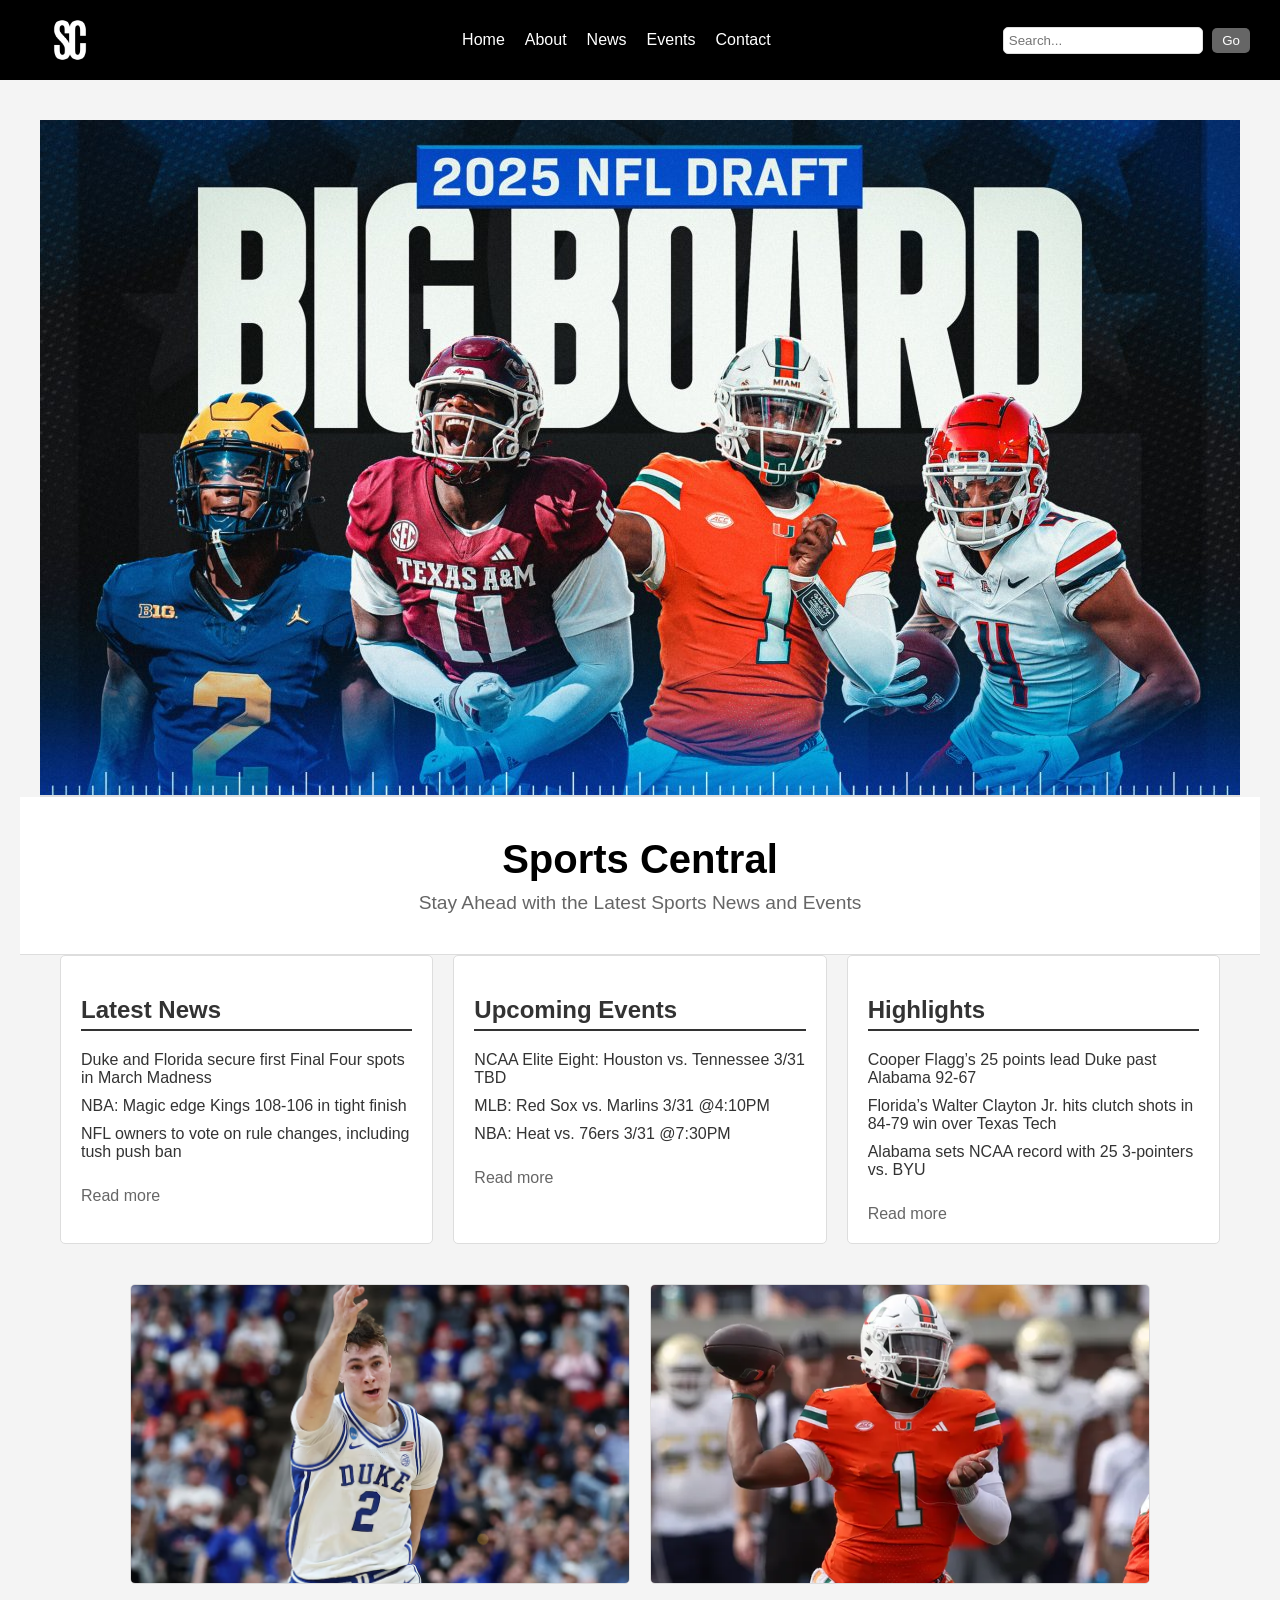
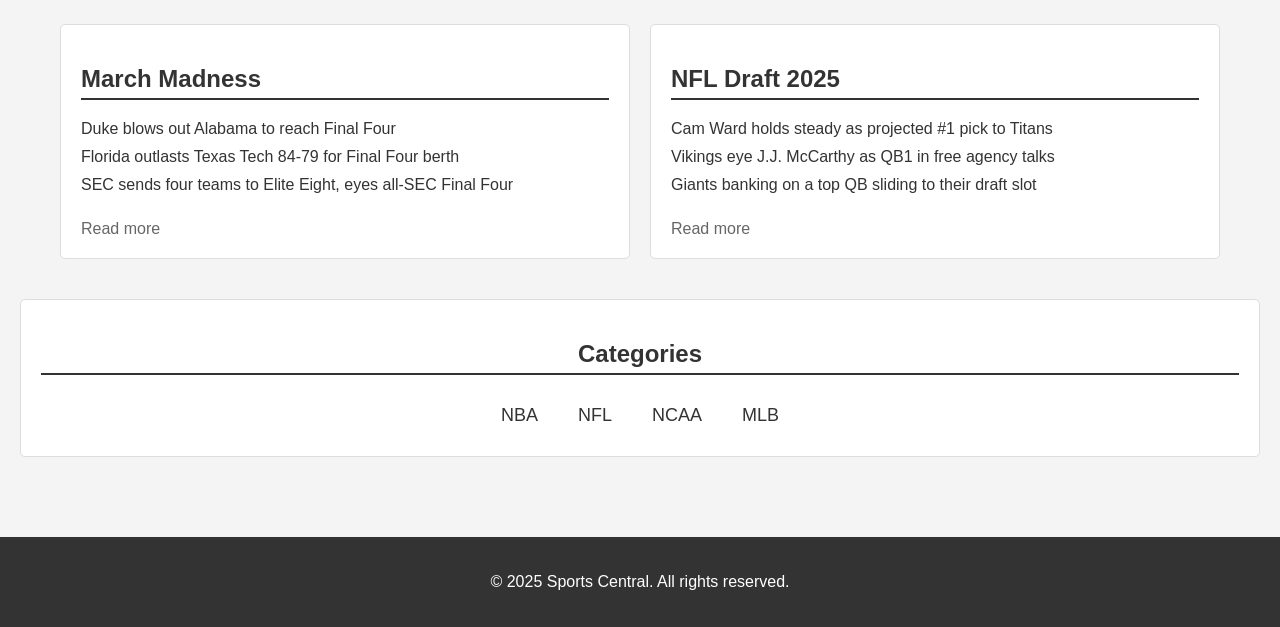
==== index.html @ 42796b0f "Add files via upload" ====
<!DOCTYPE html>
<html lang="en">
<head>
    <link rel="stylesheet" href="css/sports-central.css">
    <meta charset="UTF-8">
    <meta name="viewport" content="width=device-width, initial-scale=1.0">
    <title>Sports Central</title>
</head>
<body>
    <header>
        <div class="logo-container">
            <img src="images/sports-central-logo.png" alt="Sports Central logo" width="80">
        </div>
        <nav>
            <ul>
                <li><a href="index.html">Home</a></li>
                <li><a href="about.html">About</a></li>
                <li><a href="news.html">News</a></li>
                <li><a href="events.html">Events</a></li>
                <li><a href="contact.html">Contact</a></li>
            </ul>
        </nav>
        <form action="#" method="get" class="search-bar">
            <input type="text" placeholder="Search...">
            <button type="submit">Go</button>
        </form>
    </header>
    <main>
        <div class="banner">
            <img src="images/nfl-draft.jpg" alt="A view of the NFL draft big board, highlighting player selections, with several players positioned in the background." class="banner-image">
        </div>
        <div class="hero">
            <h1>Sports Central</h1>
            <p>Stay Ahead with the Latest Sports News and Events</p>
        </div>
        <div class="content-container">
            <section id="news">
                <h2>Latest News</h2>
                <ul>
                    <li>Duke and Florida secure first Final Four spots in March Madness</li>
                    <li>NBA: Magic edge Kings 108-106 in tight finish</li>
                    <li>NFL owners to vote on rule changes, including tush push ban</li>
                </ul>
                <a href="#" class="read-more">Read more</a>
            </section>
            <section id="events">
                <h2>Upcoming Events</h2>
                <ul>
                    <li>NCAA Elite Eight: Houston vs. Tennessee 3/31 TBD</li>
                    <li>MLB: Red Sox vs. Marlins 3/31 @4:10PM</li>
                    <li>NBA: Heat vs. 76ers 3/31 @7:30PM</li>
                </ul>
                <a href="#" class="read-more">Read more</a>
            </section>
            <section id="highlights">
                <h2>Highlights</h2>
                <ul>
                    <li>Cooper Flagg’s 25 points lead Duke past Alabama 92-67</li>
                    <li>Florida’s Walter Clayton Jr. hits clutch shots in 84-79 win over Texas Tech</li>
                    <li>Alabama sets NCAA record with 25 3-pointers vs. BYU</li>
                </ul>
                <a href="#" class="read-more">Read more</a>
            </section>
        </div>
        <div class="image-container">
            <img src="images/cooper-flag.jpg" alt="Cooper Flag shooting a free-throw" class="feature-image">
            <img src="images/cam-ward.jpg" alt="Cam Ward throwing a football" class="feature-image">
        </div>
        <div class="bottom-content-container">
            <section id="extra-box1">
                <h2>March Madness</h2>
                <ul>
                    <li>Duke blows out Alabama to reach Final Four</li>
                    <li>Florida outlasts Texas Tech 84-79 for Final Four berth</li>
                    <li>SEC sends four teams to Elite Eight, eyes all-SEC Final Four</li>
                </ul>
                <a href="#" class="read-more">Read more</a>
            </section>
            <section id="extra-box2">
                <h2>NFL Draft 2025</h2>
                <ul>
                    <li>Cam Ward holds steady as projected #1 pick to Titans</li>
                    <li>Vikings eye J.J. McCarthy as QB1 in free agency talks</li>
                    <li>Giants banking on a top QB sliding to their draft slot</li>
                </ul>
                <a href="#" class="read-more">Read more</a>
            </section>
        </div>
        <section id="categories">
            <h2>Categories</h2>
            <div class="category-links">
                <a href="nba.html">NBA</a>
                <a href="nfl.html">NFL</a>
                <a href="ncaa.html">NCAA</a>
                <a href="mlb.html">MLB</a>
            </div>
        </section>
    </main>
    <footer>
        <p>© 2025 Sports Central. All rights reserved.</p>
    </footer>
</body>
</html>
---- css/sports-central.css ----
* {
    box-sizing: border-box;
}

body {
    font-family: Arial, sans-serif;
    margin: 0;
    padding: 0;
    background-color: #f4f4f4;
    color: #333;
}

header {
    position: fixed;
    top: 0;
    width: 100%;
    display: flex;
    justify-content: space-between;
    align-items: center;
    background-color: black;
    color: white;
    padding: 10px 20px;
    flex-wrap: wrap;
    z-index: 1000;
}

.logo-container {
    position: relative;
    width: 100px;
    height: 60px;
    display: flex;
    justify-content: center;
    align-items: center;
}

.logo-container img {
    position: absolute;
    top: 50%;
    left: 50%;
    transform: translate(-50%, -50%);
    width: 80px;
    height: auto;
}

nav {
    position: relative;
    margin-left: 100px;
}

nav ul {
    list-style: none;
    margin: 0;
    padding: 0;
    display: flex;
}

nav ul li {
    margin-left: 20px;
}

nav ul li a {
    color: white;
    text-decoration: none;
}

nav ul li a:hover {
    text-decoration: underline;
}

nav ul li a:focus {
    outline: 2px solid #fff;
    outline-offset: 2px;
}

nav ul li a:visited {
    color: #ccc;
}

.search-bar {
    padding: 10px;
}

.search-bar input {
    padding: 5px;
    width: 200px;
    border-radius: 5px;
    border: 1px solid #ddd;
}

.search-bar button {
    padding: 5px 10px;
    margin-left: 5px;
    background-color: #666; 
    color: white;
    border: none;
    border-radius: 5px;
    cursor: pointer;
}

.search-bar button:hover {
    background-color: #4d4d4d; 
}

.banner {
    width: 100%;
    text-align: center;
    margin: 0;
    padding: 0;
}

.banner-image {
    width: 100%;
    max-width: 1200px;
    height: auto;
    display: block;
    margin: 0 auto;
    border-bottom: 2px solid #ddd;
}

.hero {
    text-align: center;
    padding: 40px 20px;
    background-color: #fff;
    border-bottom: 1px solid #ddd;
}

.hero h1 {
    margin: 0;
    font-size: 2.5em;
    color: #000; 
    font-family: 'Impact', sans-serif; 
}

.hero p {
    margin: 10px 0 0;
    font-size: 1.2em;
    color: #666; 
}

.hero .hero-logo {
    margin-bottom: 10px; 
}

main {
    padding: 20px;
    margin-top: 100px; 
}

.content-container {
    display: grid;
    grid-template-columns: repeat(auto-fit, minmax(300px, 1fr));
    gap: 20px;
    margin: 0 auto 40px;
    max-width: 1200px;
    padding: 0 20px;
}

section {
    position: relative;
    padding: 20px;
    background-color: #fff;
    border: 1px solid #ddd;
    border-radius: 5px;
}

section h2 {
    border-bottom: 2px solid #333;
    padding-bottom: 5px;
    margin-bottom: 20px;
}

section ul {
    list-style: none;
    padding: 0;
}

section ul li {
    margin: 10px 0;
}

.read-more {
    display: inline-block;
    margin-top: 10px;
    color: #666; 
    text-decoration: none;
}

.read-more:hover {
    text-decoration: underline;
}

.image-container {
    display: flex;
    justify-content: center;
    align-items: center;
    gap: 20px;
    margin: 40px auto;
    max-width: 1200px;
    padding: 0 20px;
}

.feature-image {
    width: 100%;
    max-width: 500px;
    height: 300px;
    object-fit: cover;
    border-radius: 5px;
    border: 1px solid #ddd;
}

.bottom-content-container {
    display: grid;
    grid-template-columns: repeat(auto-fit, minmax(300px, 1fr));
    gap: 20px;
    margin: 0 auto 40px;
    max-width: 1200px;
    padding: 0 20px;
}

.bottom-content-container section {
    margin: 0;
}

#categories {
    text-align: center;
    padding: 20px;
    background-color: #fff;
    border: 1px solid #ddd;
    border-radius: 5px;
}

#categories h2 {
    border-bottom: 2px solid #333;
    padding-bottom: 5px;
    margin-bottom: 20px;
}

#categories .category-links {
    display: flex;
    justify-content: center;
    gap: 20px;
}

#categories .category-links a {
    text-decoration: none;
    font-size: 18px;
    color: #333;
    padding: 10px;
}

#categories .category-links a:hover {
    background-color: #ddd;
    border-radius: 5px;
}


.contact-container {
    display: flex;
    justify-content: center;
    margin: 0 auto 60px;
    max-width: 1200px;
    padding: 0 20px;
}

#contact-form {
    width: 100%;
    max-width: 600px;
    padding: 30px;
    border-radius: 10px;
    box-shadow: 0 4px 8px rgba(0, 0, 0, 0.1); 
    border: 2px solid #666; 
}

#contact-form h2 {
    color: #000; 
}

.form-group {
    margin-bottom: 20px;
}

.form-group label {
    display: block;
    margin-bottom: 5px;
    font-weight: bold;
    color: #666; 
}

.form-group input,
.form-group textarea {
    width: 100%;
    padding: 10px;
    border: 2px solid #ddd; 
    border-radius: 5px;
    font-size: 16px;
    transition: border-color 0.3s ease;
}

.form-group input:focus,
.form-group textarea:focus {
    border-color: #999; 
    outline: none;
}

.form-group textarea {
    resize: vertical;
}

.submit-btn {
    display: block;
    width: 100%;
    padding: 10px;
    background-color: #000; 
    color: white;
    border: none;
    border-radius: 5px;
    font-size: 16px;
    font-weight: bold;
    text-transform: uppercase;
    cursor: pointer;
    transition: background-color 0.3s ease;
}

.submit-btn:hover {
    background-color: #333; 
}

.success-message {
    margin-top: 20px;
    padding: 10px;
    background-color: #999; 
    color: white;
    text-align: center;
    border-radius: 5px;
    font-weight: bold;
}

footer {
    position: relative;
    bottom: 0;
    width: 100%;
    text-align: center;
    padding: 20px 0;
    background-color: #333;
    color: white;
    margin-top: 60px;
}

footer p:hover {
    color: #ddd;
    cursor: pointer;
}

@media (max-width: 768px) {
    header {
        flex-direction: column;
        align-items: flex-start;
    }

    .logo-container {
        width: auto;
        height: auto;
    }

    .logo-container img {
        position: static;
        margin: 0 auto 10px;
        width: 80px;
        transform: none;
    }

    nav {
        margin-left: 0;
    }

    nav ul {
        flex-direction: column;
        width: 100%;
    }

    nav ul li {
        margin: 10px 0;
    }

    .search-bar {
        width: 100%;
    }

    .search-bar input {
        width: 100%;
    }

    .content-container {
        grid-template-columns: 1fr;
    }

    .image-container {
        flex-direction: column;
        align-items: center;
    }

    .feature-image {
        max-width: 100%;
        height: 200px;
    }

    .bottom-content-container {
        grid-template-columns: 1fr;
    }

    .banner-image {
        max-width: 100%;
    }

    .hero {
        padding: 30px 10px;
    }

    #contact-form {
        padding: 20px;
        box-shadow: 0 2px 4px rgba(0, 0, 0, 0.1); 
    }
}
.hero-with-image {
    position: relative;
    width: 100%;
    height: 400px; /* Adjust height as needed */
    overflow: hidden;
    margin-top: 80px; /* Space for the fixed header */
}

.hero-image {
    width: 100%;
    height: 100%;
    object-fit: cover; /* Ensures the image covers the area without distortion */
    filter: brightness(0.6); /* Darkens the image slightly for better text contrast */
}

.hero-content {
    position: absolute;
    top: 50%;
    left: 50%;
    transform: translate(-50%, -50%);
    text-align: center;
    color: white; /* White text for contrast against the darkened image */
    text-shadow: 1px 1px 3px rgba(0, 0, 0, 0.7); /* Shadow for better readability */
}

.hero-content h1 {
    font-size: 3em; /* Larger for emphasis */
    margin: 0;
    color: white; /* Override the default black */
}

.hero-content p {
    font-size: 1.5em;
    margin: 10px 0 0;
    color: white; /* Override the default #666 */
}

@media (max-width: 768px) {
    .hero-with-image {
        height: 300px; /* Smaller height for mobile */
    }

    .hero-content h1 {
        font-size: 2em;
    }

    .hero-content p {
        font-size: 1.2em;
    }
}
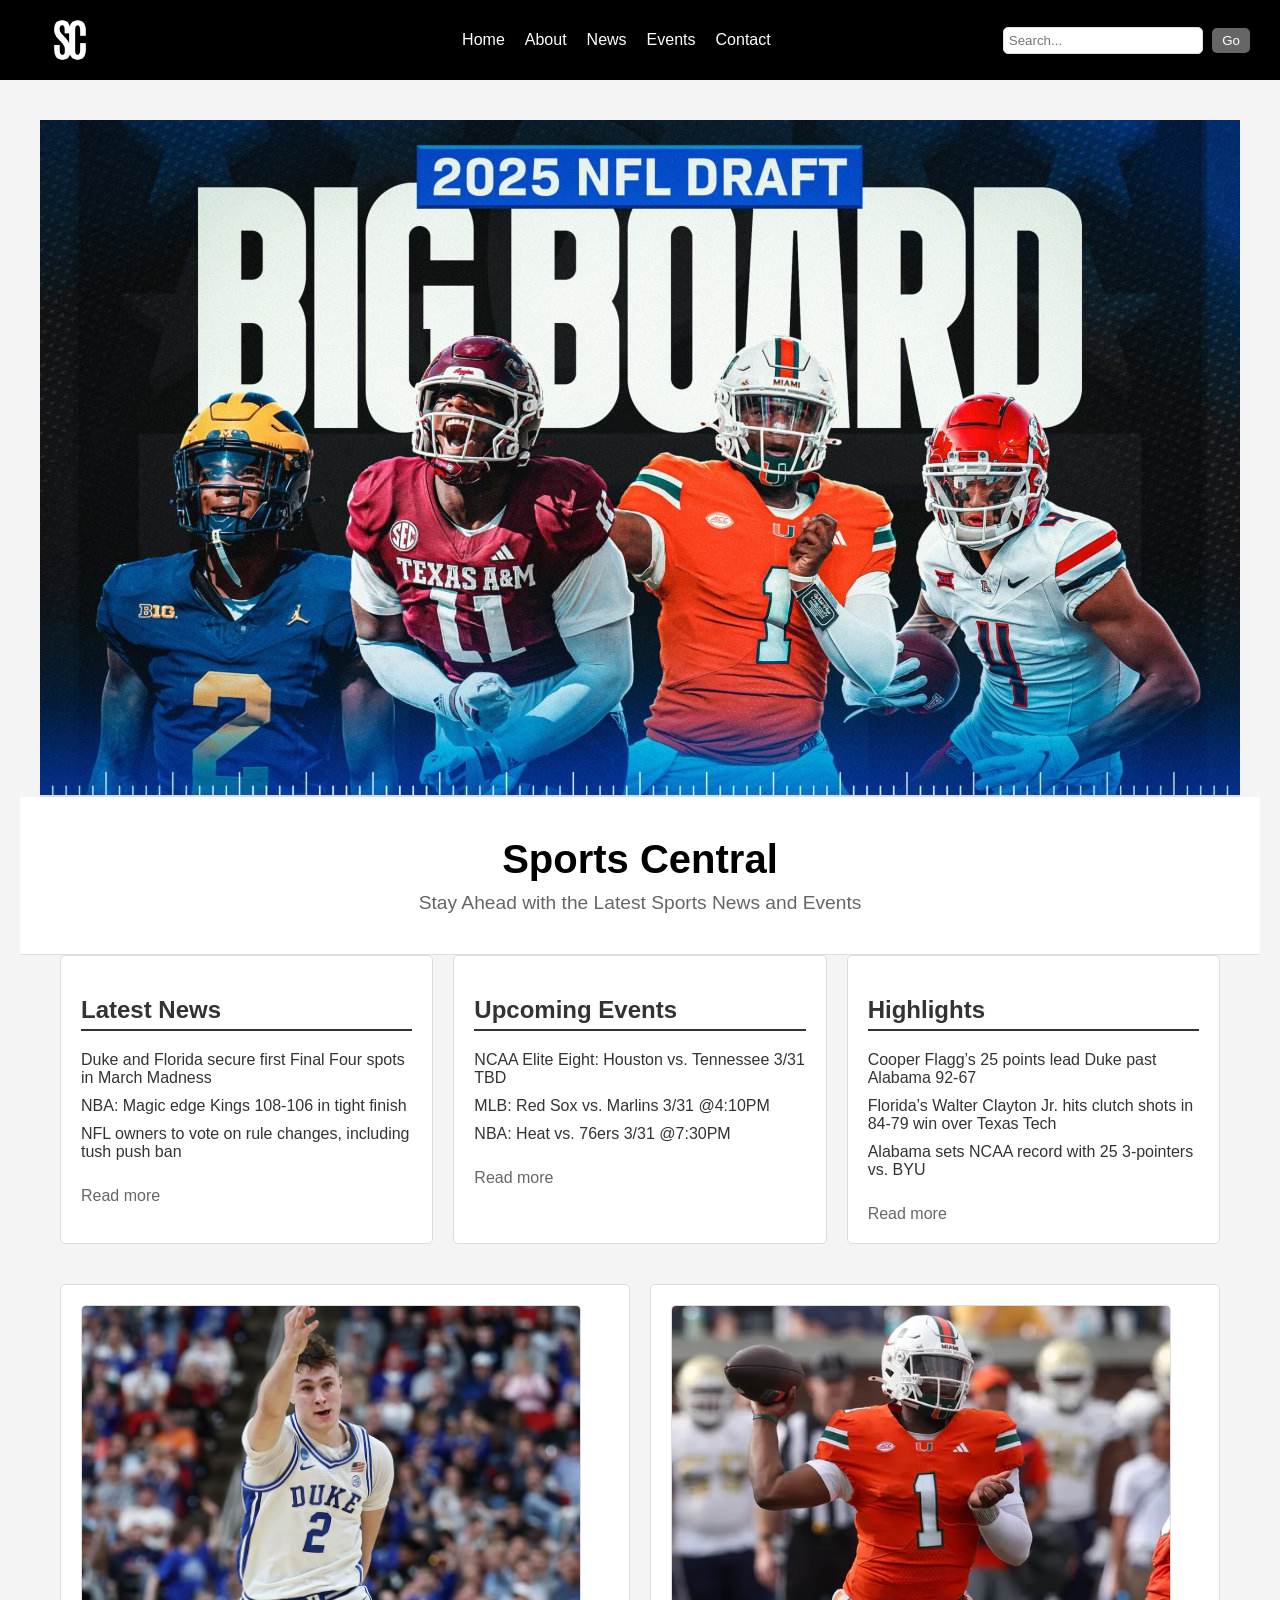
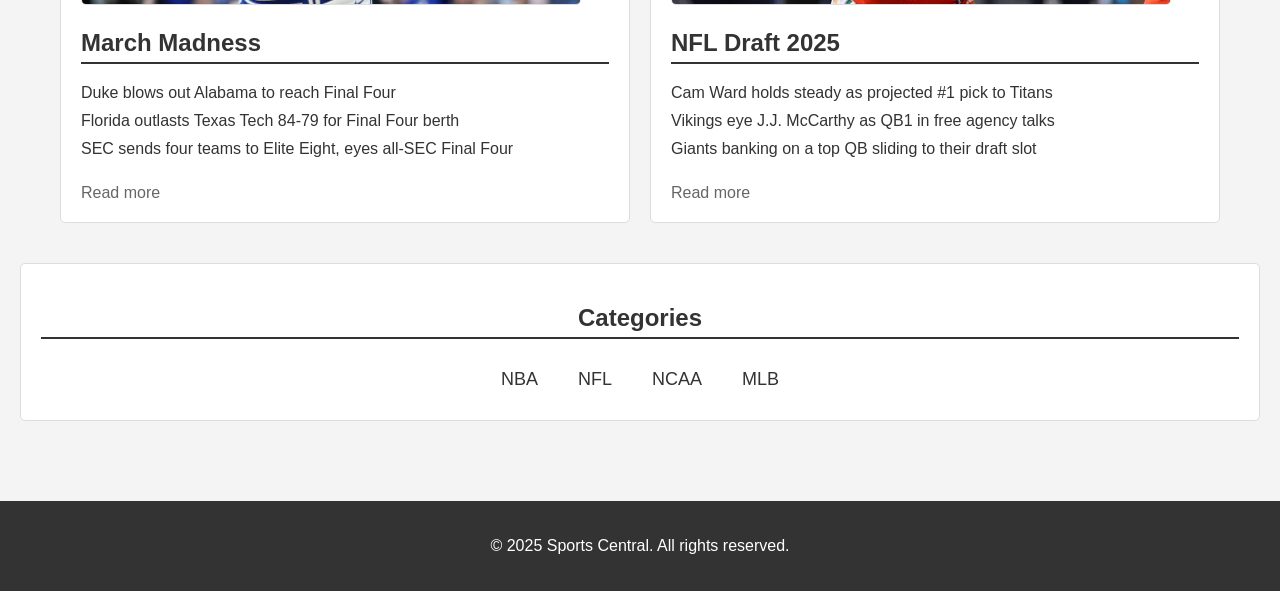
==== commit 523782df: "Update index.html" ====
--- a/index.html
+++ b/index.html
@@ -62,12 +62,9 @@
                 <a href="#" class="read-more">Read more</a>
             </section>
         </div>
-        <div class="image-container">
-            <img src="images/cooper-flag.jpg" alt="Cooper Flag shooting a free-throw" class="feature-image">
-            <img src="images/cam-ward.jpg" alt="Cam Ward throwing a football" class="feature-image">
-        </div>
         <div class="bottom-content-container">
             <section id="extra-box1">
+                <img src="images/cooper-flag.jpg" alt="Cooper Flagg shooting a free-throw" class="feature-image">
                 <h2>March Madness</h2>
                 <ul>
                     <li>Duke blows out Alabama to reach Final Four</li>
@@ -77,6 +74,7 @@
                 <a href="#" class="read-more">Read more</a>
             </section>
             <section id="extra-box2">
+                <img src="images/cam-ward.jpg" alt="Cam Ward throwing a football" class="feature-image">
                 <h2>NFL Draft 2025</h2>
                 <ul>
                     <li>Cam Ward holds steady as projected #1 pick to Titans</li>
@@ -100,4 +98,4 @@
         <p>© 2025 Sports Central. All rights reserved.</p>
     </footer>
 </body>
-</html>+</html>
--- a/css/sports-central.css
+++ b/css/sports-central.css
@@ -253,7 +253,6 @@
     border-radius: 5px;
 }
 
-
 .contact-container {
     display: flex;
     justify-content: center;
@@ -351,89 +350,19 @@
     cursor: pointer;
 }
 
-@media (max-width: 768px) {
-    header {
-        flex-direction: column;
-        align-items: flex-start;
-    }
-
-    .logo-container {
-        width: auto;
-        height: auto;
-    }
-
-    .logo-container img {
-        position: static;
-        margin: 0 auto 10px;
-        width: 80px;
-        transform: none;
-    }
-
-    nav {
-        margin-left: 0;
-    }
-
-    nav ul {
-        flex-direction: column;
-        width: 100%;
-    }
-
-    nav ul li {
-        margin: 10px 0;
-    }
-
-    .search-bar {
-        width: 100%;
-    }
-
-    .search-bar input {
-        width: 100%;
-    }
-
-    .content-container {
-        grid-template-columns: 1fr;
-    }
-
-    .image-container {
-        flex-direction: column;
-        align-items: center;
-    }
-
-    .feature-image {
-        max-width: 100%;
-        height: 200px;
-    }
-
-    .bottom-content-container {
-        grid-template-columns: 1fr;
-    }
-
-    .banner-image {
-        max-width: 100%;
-    }
-
-    .hero {
-        padding: 30px 10px;
-    }
-
-    #contact-form {
-        padding: 20px;
-        box-shadow: 0 2px 4px rgba(0, 0, 0, 0.1); 
-    }
-}
 .hero-with-image {
     position: relative;
     width: 100%;
-    height: 400px; /* Adjust height as needed */
+    height: 400px;
     overflow: hidden;
-    margin-top: 80px; /* Space for the fixed header */
+    margin-top: 80px;
 }
 
 .hero-image {
     width: 100%;
     height: 100%;
-    object-fit: cover; /* Ensures the image covers the area without distortion */
-    filter: brightness(0.6); /* Darkens the image slightly for better text contrast */
+    object-fit: cover;
+    filter: brightness(0.6);
 }
 
 .hero-content {
@@ -442,32 +371,227 @@
     left: 50%;
     transform: translate(-50%, -50%);
     text-align: center;
-    color: white; /* White text for contrast against the darkened image */
-    text-shadow: 1px 1px 3px rgba(0, 0, 0, 0.7); /* Shadow for better readability */
+    color: white;
+    text-shadow: 1px 1px 3px rgba(0, 0, 0, 0.7);
 }
 
 .hero-content h1 {
-    font-size: 3em; /* Larger for emphasis */
+    font-size: 3em;
     margin: 0;
-    color: white; /* Override the default black */
+    color: white;
 }
 
 .hero-content p {
     font-size: 1.5em;
     margin: 10px 0 0;
-    color: white; /* Override the default #666 */
-}
-
+    color: white;
+}
+
+/* Updated Media Query for Mobile */
 @media (max-width: 768px) {
+    header {
+        flex-direction: row; /* Align items horizontally */
+        align-items: center;
+        justify-content: space-between; /* Space between logo, nav, and search */
+        padding: 10px 10px; /* Reduce padding to give more space */
+        flex-wrap: nowrap; /* Prevent wrapping */
+    }
+
+    .logo-container {
+        width: auto;
+        height: auto;
+        margin: 0; /* Remove margin for better alignment */
+    }
+
+    .logo-container img {
+        position: static;
+        margin: 0;
+        width: 50px; /* Smaller logo for mobile */
+        transform: none;
+    }
+
+    nav {
+        margin-left: 0;
+        flex-grow: 1; /* Allow nav to take available space */
+        display: flex;
+        justify-content: center; /* Center the nav items */
+    }
+
+    nav ul {
+        flex-direction: row; /* Align nav items horizontally */
+        align-items: center;
+        justify-content: center; /* Center the nav items */
+        width: auto;
+        gap: 8px; /* Reduce gap between nav items */
+    }
+
+    nav ul li {
+        margin: 0; /* Remove vertical margin */
+    }
+
+    nav ul li a {
+        font-size: 0.8em; /* Smaller font for mobile */
+        padding: 5px 6px; /* Smaller padding for touch targets */
+    }
+
+    .search-bar {
+        padding: 0; /* Remove padding to align with nav */
+        display: flex;
+        align-items: center;
+    }
+
+    .search-bar input {
+        width: 80px; /* Further reduce width to prevent cut-off */
+        padding: 4px; /* Reduce padding */
+        font-size: 0.8em; /* Smaller font */
+    }
+
+    .search-bar button {
+        padding: 4px 8px; /* Reduce button size */
+        font-size: 0.8em;
+    }
+
+    /* Adjust banner to remove white space above */
+    .banner {
+        margin-bottom: 0; /* Remove any bottom margin */
+    }
+
+    .banner-image {
+        margin-top: 60px; /* Adjust to match header height */
+        margin-bottom: 0; /* Remove bottom margin to reduce gap */
+    }
+
+    .hero {
+        padding: 20px 10px; /* Reduce padding for mobile */
+        margin-top: 0; /* Remove extra margin to reduce gap */
+    }
+
+    .hero h1 {
+        font-size: 1.8em;
+    }
+
+    .hero p {
+        font-size: 1em;
+    }
+
+    main {
+        margin-top: 60px; /* Adjust to match header height */
+        padding: 15px;
+    }
+
+    .content-container {
+        grid-template-columns: 1fr;
+        gap: 15px;
+        padding: 0 10px;
+    }
+
+    section {
+        padding: 15px;
+    }
+
+    section h2 {
+        font-size: 1.3em;
+    }
+
+    section ul li {
+        font-size: 0.9em;
+    }
+
+    .image-container {
+        flex-direction: column;
+        align-items: center;
+    }
+
+    .feature-image {
+        max-width: 100%;
+        height: 200px;
+    }
+
+    .bottom-content-container {
+        grid-template-columns: 1fr;
+        gap: 15px;
+        padding: 0 10px;
+    }
+
+    #contact-form {
+        padding: 15px;
+        box-shadow: 0 2px 4px rgba(0, 0, 0, 0.1);
+    }
+
     .hero-with-image {
-        height: 300px; /* Smaller height for mobile */
+        height: 250px;
+        margin-top: 60px;
     }
 
     .hero-content h1 {
-        font-size: 2em;
+        font-size: 1.5em;
     }
 
     .hero-content p {
+        font-size: 0.9em;
+    }
+}
+
+/* Additional Media Query for Very Small Screens */
+@media (max-width: 480px) {
+    .logo-container img {
+        width: 40px; /* Even smaller logo */
+    }
+
+    nav ul {
+        gap: 5px; /* Smaller gap for very small screens */
+    }
+
+    nav ul li a {
+        font-size: 0.7em; /* Even smaller font */
+        padding: 5px;
+    }
+
+    .search-bar input {
+        width: 60px; /* Further reduce width for very small screens */
+        font-size: 0.7em;
+        padding: 3px;
+    }
+
+    .search-bar button {
+        font-size: 0.7em;
+        padding: 3px 6px;
+    }
+
+    .banner-image {
+        margin-top: 50px; /* Adjust for smaller header */
+    }
+
+    main {
+        margin-top: 50px;
+    }
+
+    .hero-with-image {
+        height: 200px;
+        margin-top: 50px;
+    }
+
+    .hero h1 {
+        font-size: 1.5em;
+    }
+
+    .hero p {
+        font-size: 0.9em;
+    }
+
+    .hero-content h1 {
         font-size: 1.2em;
     }
-}+
+    .hero-content p {
+        font-size: 0.8em;
+    }
+
+    section h2 {
+        font-size: 1.1em;
+    }
+
+    section ul li {
+        font-size: 0.85em;
+    }
+}
